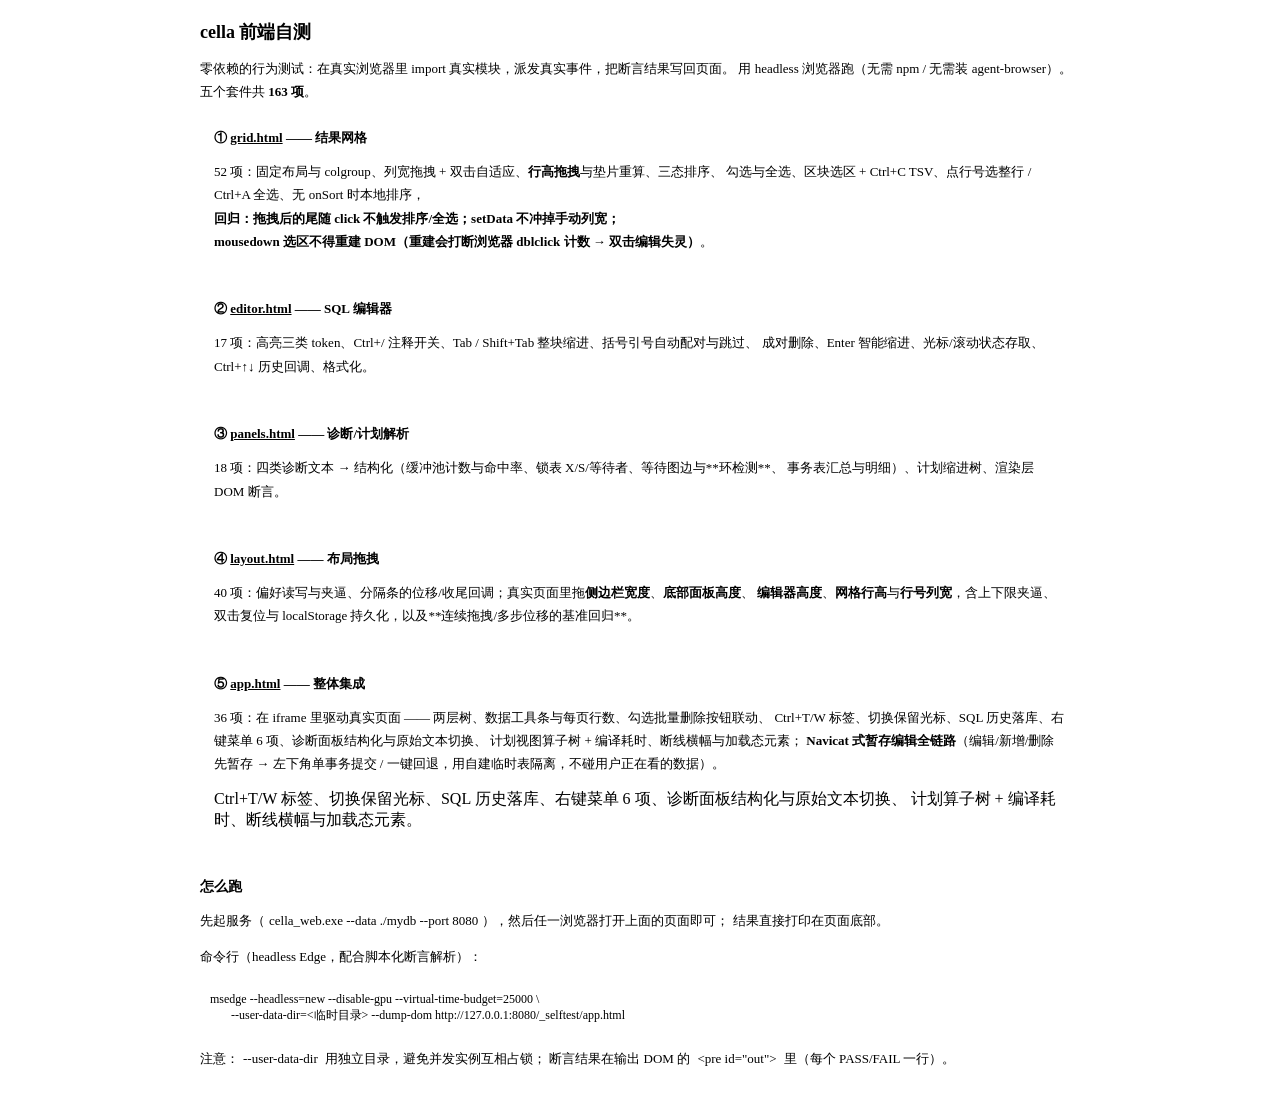
==== cella_client/web/_selftest/index.html @ 09cb78c7 "feat(cella_client): 任意单元格交界可拖拽调列宽/行高 用事件坐标判定交界（右缘拖列宽、下缘拖行高、行号格右缘拖行号宽）， 不往 td 里塞手柄元素，虚拟滚动零成本；悬停有光标提示，" ====
<!DOCTYPE html>
<html lang="zh-CN"><head><meta charset="utf-8"><title>cella 前端自测</title>
<link rel="stylesheet" href="/assets/app.css">
<style>
  body{display:block;overflow:auto;padding:20px 24px;max-width:880px;margin:0 auto}
  h1{font-size:18px;margin:0 0 6px}
  h2{font-size:14px;margin:22px 0 8px}
  p,li{line-height:1.8;font-size:13px;color:var(--text)}
  code{font-family:var(--mono);background:var(--bg-sub);border:1px solid var(--border);border-radius:4px;padding:0 4px}
  pre{font-family:var(--mono);font-size:12px;background:var(--bg-sub);border:1px solid var(--border);border-radius:6px;padding:10px;overflow:auto}
  .case{border:1px solid var(--border);border-radius:8px;padding:12px 14px;margin:10px 0}
  .case h3{margin:0 0 4px;font-size:13px}
  .case a{color:var(--accent)}
  .dim{color:var(--text-dim)}
</style>
</head><body>
<h1>cella 前端自测</h1>
<p class="dim">零依赖的行为测试：在真实浏览器里 import 真实模块，派发真实事件，把断言结果写回页面。
用 headless 浏览器跑（无需 npm / 无需装 agent-browser）。五个套件共 <b>163 项</b>。</p>

<div class="case">
  <h3>① <a href="/_selftest/grid.html">grid.html</a> —— 结果网格</h3>
  <p class="dim">52 项：固定布局与 colgroup、列宽拖拽 + 双击自适应、<b>行高拖拽</b>与垫片重算、三态排序、
  勾选与全选、区块选区 + Ctrl+C TSV、点行号选整行 / Ctrl+A 全选、无 onSort 时本地排序，<br><b>回归：拖拽后的尾随 click 不触发排序/全选；setData 不冲掉手动列宽；<br>mousedown 选区不得重建 DOM（重建会打断浏览器 dblclick 计数 → 双击编辑失灵）</b>。</p>
</div>
<div class="case">
  <h3>② <a href="/_selftest/editor.html">editor.html</a> —— SQL 编辑器</h3>
  <p class="dim">17 项：高亮三类 token、Ctrl+/ 注释开关、Tab / Shift+Tab 整块缩进、括号引号自动配对与跳过、
  成对删除、Enter 智能缩进、光标/滚动状态存取、Ctrl+↑↓ 历史回调、格式化。</p>
</div>
<div class="case">
  <h3>③ <a href="/_selftest/panels.html">panels.html</a> —— 诊断/计划解析</h3>
  <p class="dim">18 项：四类诊断文本 → 结构化（缓冲池计数与命中率、锁表 X/S/等待者、等待图边与**环检测**、
  事务表汇总与明细）、计划缩进树、渲染层 DOM 断言。</p>
</div>
<div class="case">
  <h3>④ <a href="/_selftest/layout.html">layout.html</a> —— 布局拖拽</h3>
  <p class="dim">40 项：偏好读写与夹逼、分隔条的位移/收尾回调；真实页面里拖<b>侧边栏宽度</b>、<b>底部面板高度</b>、
  <b>编辑器高度</b>、<b>网格行高</b>与<b>行号列宽</b>，含上下限夹逼、双击复位与 localStorage 持久化，以及**连续拖拽/多步位移的基准回归**。</p>
</div>
<div class="case">
  <h3>⑤ <a href="/_selftest/app.html">app.html</a> —— 整体集成</h3>
  <p class="dim">36 项：在 iframe 里驱动真实页面 —— 两层树、数据工具条与每页行数、勾选批量删除按钮联动、
  Ctrl+T/W 标签、切换保留光标、SQL 历史落库、右键菜单 6 项、诊断面板结构化与原始文本切换、
  计划视图算子树 + 编译耗时、断线横幅与加载态元素；
  <b>Navicat 式暂存编辑全链路</b>（编辑/新增/删除先暂存 → 左下角单事务提交 / 一键回退，用自建临时表隔离，不碰用户正在看的数据）。</p>
  Ctrl+T/W 标签、切换保留光标、SQL 历史落库、右键菜单 6 项、诊断面板结构化与原始文本切换、
  计划算子树 + 编译耗时、断线横幅与加载态元素。</p>
</div>

<h2>怎么跑</h2>
<p>先起服务（<code>cella_web.exe --data ./mydb --port 8080</code>），然后任一浏览器打开上面的页面即可；
结果直接打印在页面底部。</p>
<p>命令行（headless Edge，配合脚本化断言解析）：</p>
<pre>msedge --headless=new --disable-gpu --virtual-time-budget=25000 \
       --user-data-dir=&lt;临时目录&gt; --dump-dom http://127.0.0.1:8080/_selftest/app.html</pre>
<p class="dim">注意：<code>--user-data-dir</code> 用独立目录，避免并发实例互相占锁；
断言结果在输出 DOM 的 <code>&lt;pre id="out"&gt;</code> 里（每个 PASS/FAIL 一行）。</p>
</body></html>
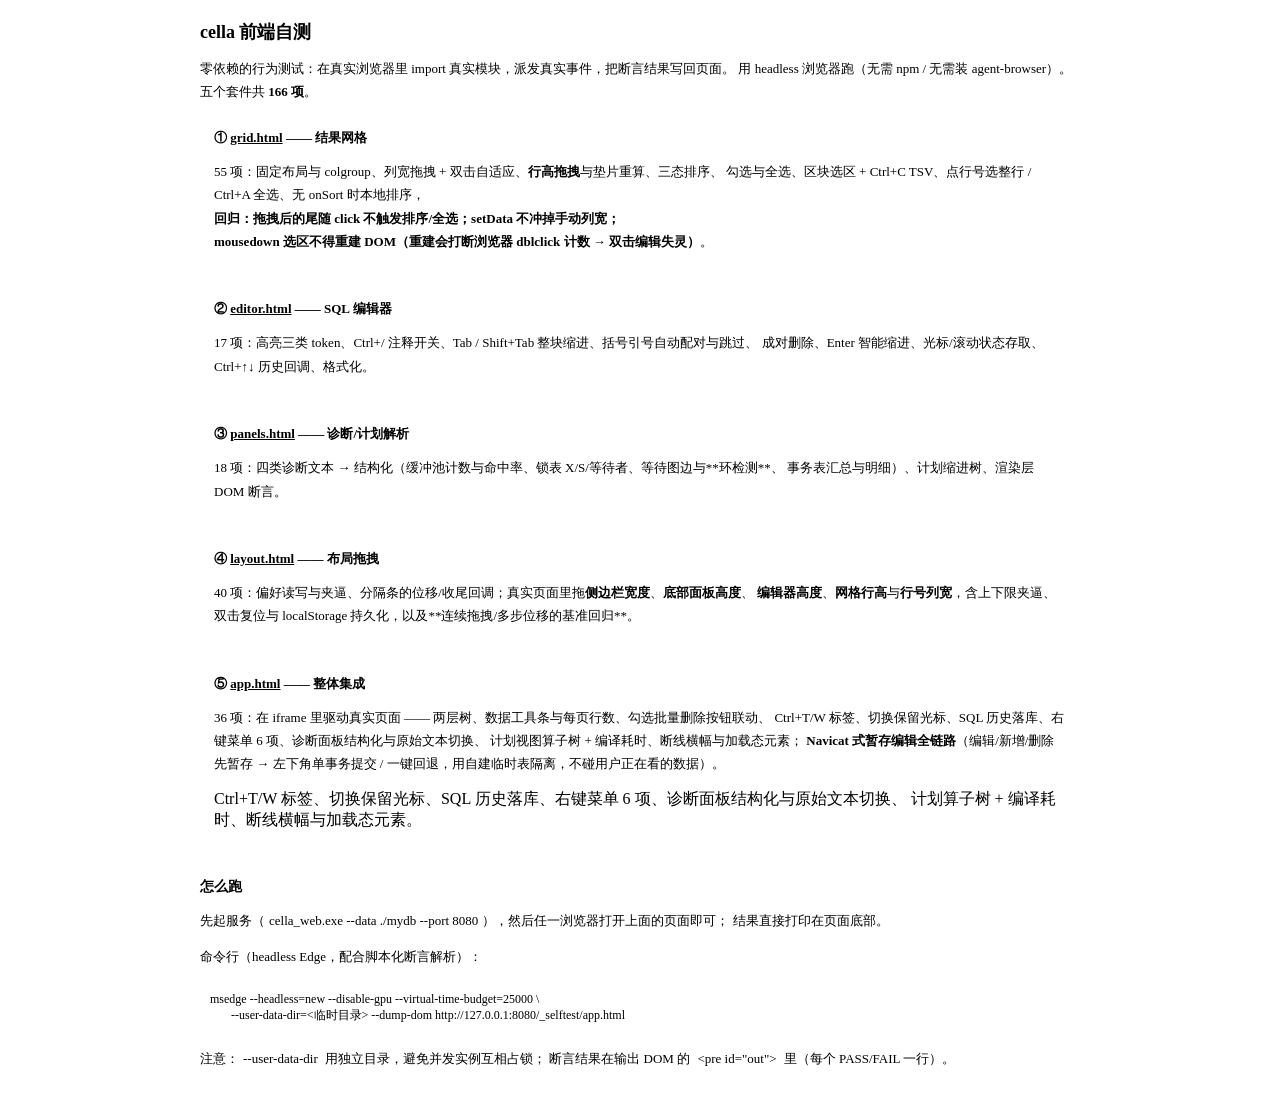
==== commit 63e1c481: "fix(cella_client): 单元格交界命中带加宽并高亮显形 命中带 5px → 8px 且边界两侧都算（等效 16px），悬停时交界画 2px 高亮条（box-shadow，不影响布局）。判" ====
--- a/cella_client/web/_selftest/index.html
+++ b/cella_client/web/_selftest/index.html
@@ -16,11 +16,11 @@
 </head><body>
 <h1>cella 前端自测</h1>
 <p class="dim">零依赖的行为测试：在真实浏览器里 import 真实模块，派发真实事件，把断言结果写回页面。
-用 headless 浏览器跑（无需 npm / 无需装 agent-browser）。五个套件共 <b>163 项</b>。</p>
+用 headless 浏览器跑（无需 npm / 无需装 agent-browser）。五个套件共 <b>166 项</b>。</p>
 
 <div class="case">
   <h3>① <a href="/_selftest/grid.html">grid.html</a> —— 结果网格</h3>
-  <p class="dim">52 项：固定布局与 colgroup、列宽拖拽 + 双击自适应、<b>行高拖拽</b>与垫片重算、三态排序、
+  <p class="dim">55 项：固定布局与 colgroup、列宽拖拽 + 双击自适应、<b>行高拖拽</b>与垫片重算、三态排序、
   勾选与全选、区块选区 + Ctrl+C TSV、点行号选整行 / Ctrl+A 全选、无 onSort 时本地排序，<br><b>回归：拖拽后的尾随 click 不触发排序/全选；setData 不冲掉手动列宽；<br>mousedown 选区不得重建 DOM（重建会打断浏览器 dblclick 计数 → 双击编辑失灵）</b>。</p>
 </div>
 <div class="case">
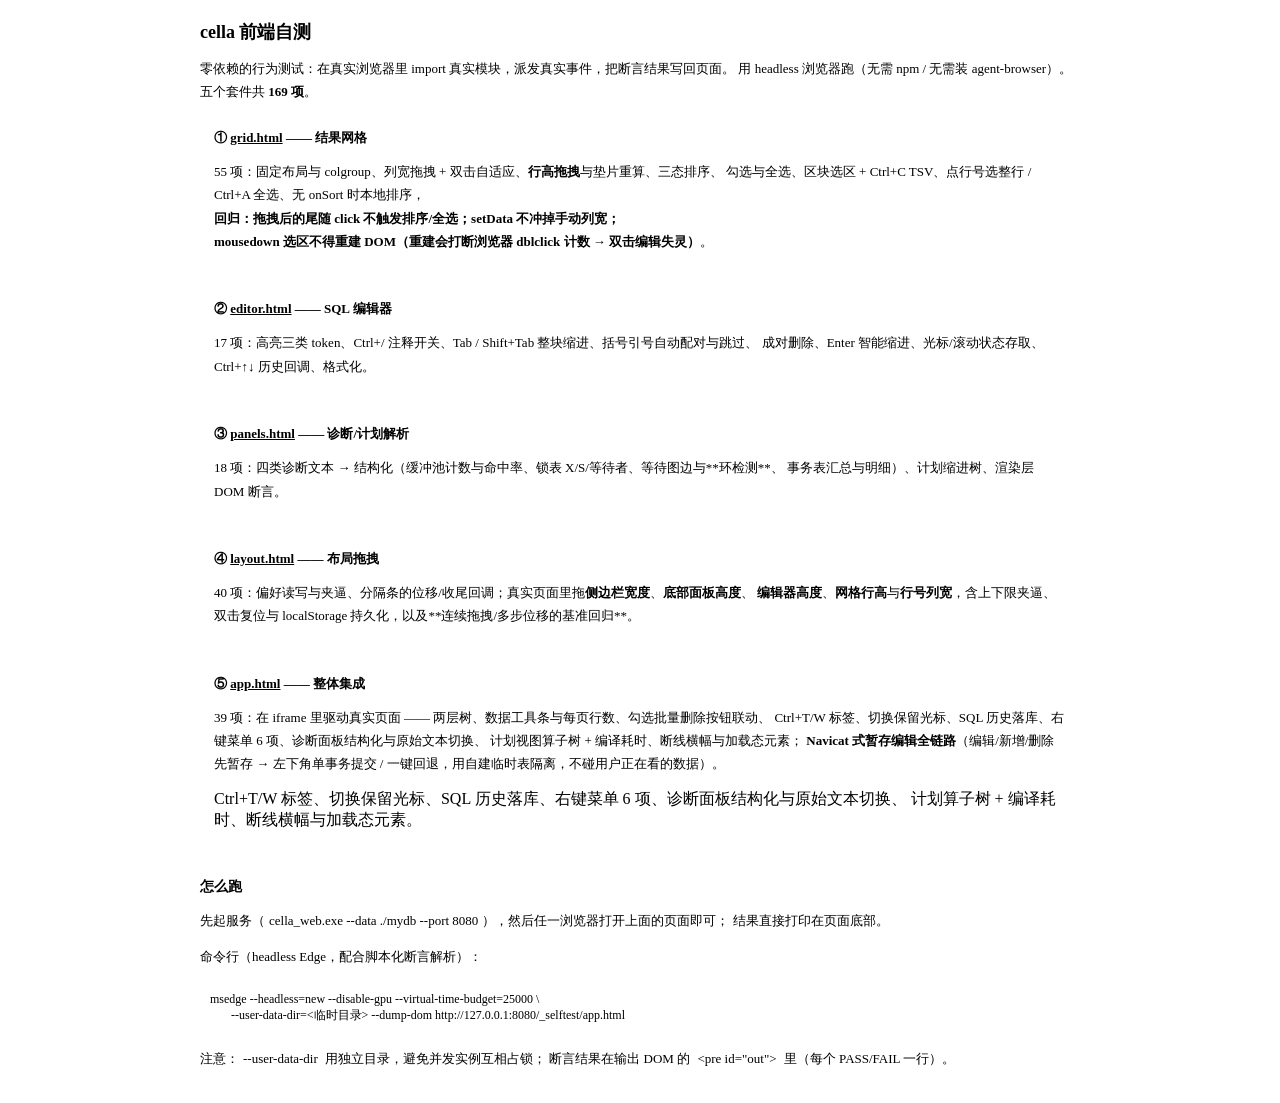
==== commit db2e5cb7: "fix(cella_client): 行右键菜单弹在左上角 showRowMenu 建 position:fixed 菜单后忘了设置 left/top（tree 的 showMenu 有），fixed" ====
--- a/cella_client/web/_selftest/index.html
+++ b/cella_client/web/_selftest/index.html
@@ -16,7 +16,7 @@
 </head><body>
 <h1>cella 前端自测</h1>
 <p class="dim">零依赖的行为测试：在真实浏览器里 import 真实模块，派发真实事件，把断言结果写回页面。
-用 headless 浏览器跑（无需 npm / 无需装 agent-browser）。五个套件共 <b>166 项</b>。</p>
+用 headless 浏览器跑（无需 npm / 无需装 agent-browser）。五个套件共 <b>169 项</b>。</p>
 
 <div class="case">
   <h3>① <a href="/_selftest/grid.html">grid.html</a> —— 结果网格</h3>
@@ -40,7 +40,7 @@
 </div>
 <div class="case">
   <h3>⑤ <a href="/_selftest/app.html">app.html</a> —— 整体集成</h3>
-  <p class="dim">36 项：在 iframe 里驱动真实页面 —— 两层树、数据工具条与每页行数、勾选批量删除按钮联动、
+  <p class="dim">39 项：在 iframe 里驱动真实页面 —— 两层树、数据工具条与每页行数、勾选批量删除按钮联动、
   Ctrl+T/W 标签、切换保留光标、SQL 历史落库、右键菜单 6 项、诊断面板结构化与原始文本切换、
   计划视图算子树 + 编译耗时、断线横幅与加载态元素；
   <b>Navicat 式暂存编辑全链路</b>（编辑/新增/删除先暂存 → 左下角单事务提交 / 一键回退，用自建临时表隔离，不碰用户正在看的数据）。</p>
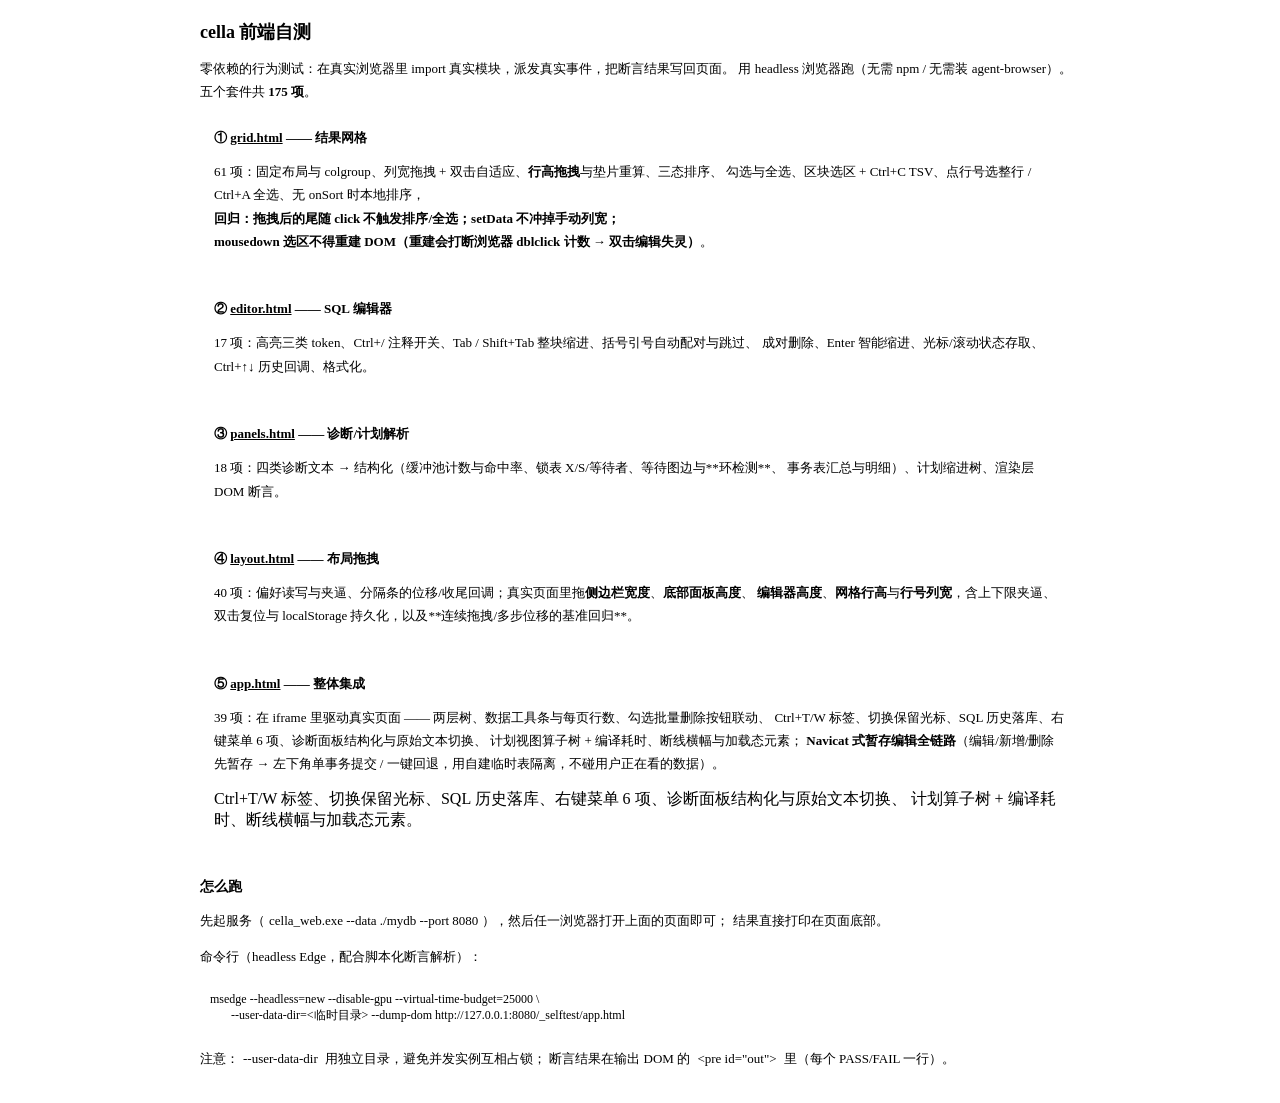
==== commit 1fd0e654: "feat(cella_client): 数据浏览隐藏 rowid 列 rowid 是引擎定位键（暂存编辑/乐观校验靠它），数据照拉但不再展示： grid.setData 支持 opts.hidden，" ====
--- a/cella_client/web/_selftest/index.html
+++ b/cella_client/web/_selftest/index.html
@@ -16,11 +16,11 @@
 </head><body>
 <h1>cella 前端自测</h1>
 <p class="dim">零依赖的行为测试：在真实浏览器里 import 真实模块，派发真实事件，把断言结果写回页面。
-用 headless 浏览器跑（无需 npm / 无需装 agent-browser）。五个套件共 <b>169 项</b>。</p>
+用 headless 浏览器跑（无需 npm / 无需装 agent-browser）。五个套件共 <b>175 项</b>。</p>
 
 <div class="case">
   <h3>① <a href="/_selftest/grid.html">grid.html</a> —— 结果网格</h3>
-  <p class="dim">55 项：固定布局与 colgroup、列宽拖拽 + 双击自适应、<b>行高拖拽</b>与垫片重算、三态排序、
+  <p class="dim">61 项：固定布局与 colgroup、列宽拖拽 + 双击自适应、<b>行高拖拽</b>与垫片重算、三态排序、
   勾选与全选、区块选区 + Ctrl+C TSV、点行号选整行 / Ctrl+A 全选、无 onSort 时本地排序，<br><b>回归：拖拽后的尾随 click 不触发排序/全选；setData 不冲掉手动列宽；<br>mousedown 选区不得重建 DOM（重建会打断浏览器 dblclick 计数 → 双击编辑失灵）</b>。</p>
 </div>
 <div class="case">
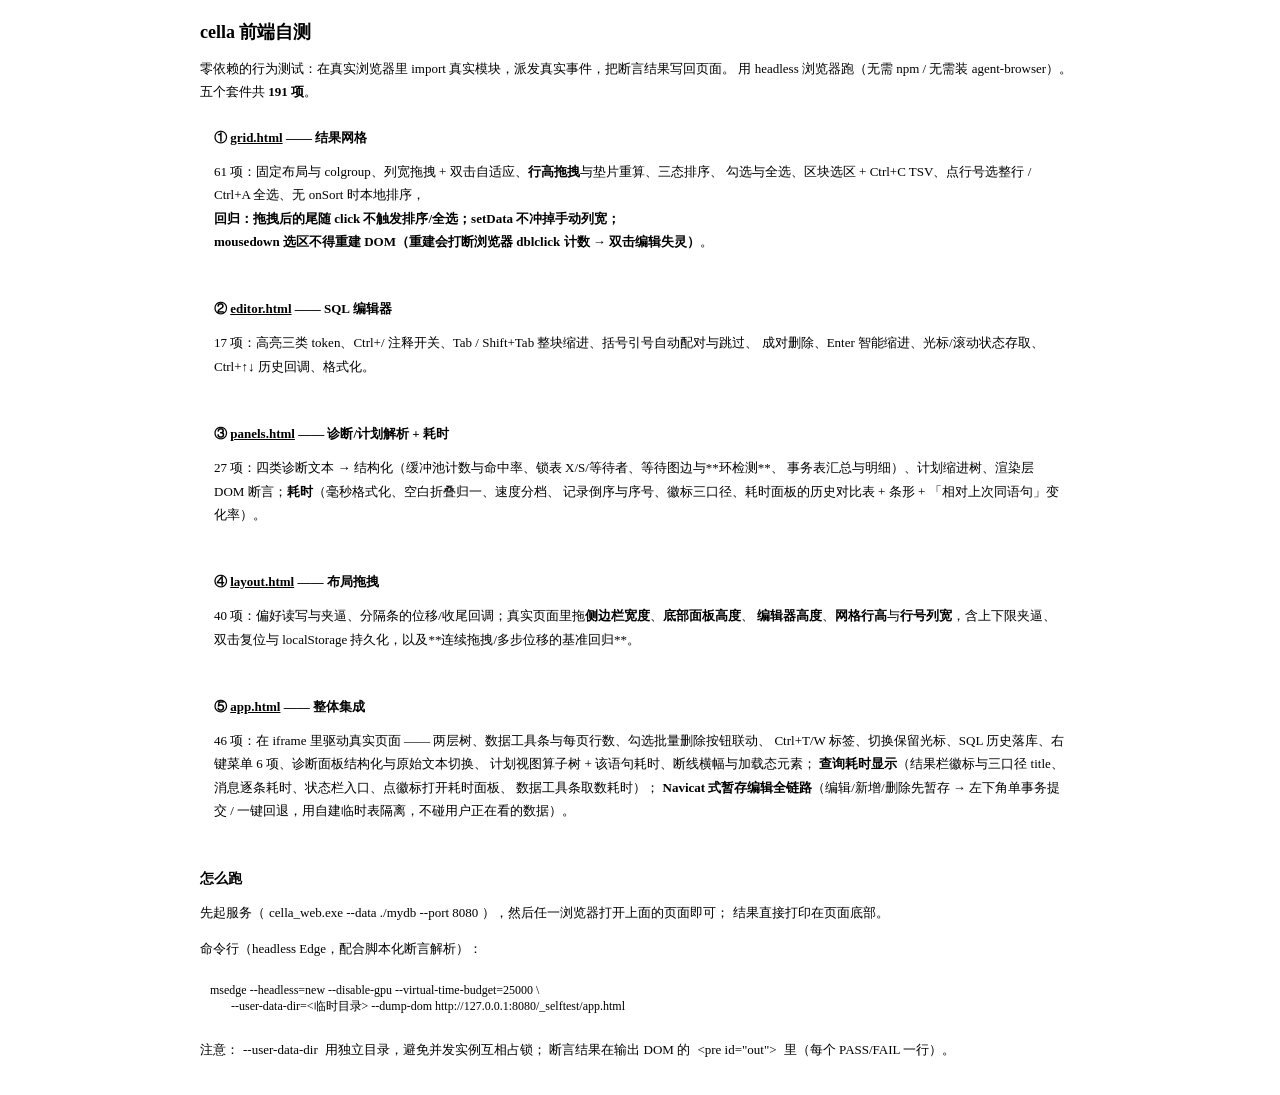
==== commit ade5255e: "update:时间测量" ====
--- a/cella_client/web/_selftest/index.html
+++ b/cella_client/web/_selftest/index.html
@@ -16,7 +16,7 @@
 </head><body>
 <h1>cella 前端自测</h1>
 <p class="dim">零依赖的行为测试：在真实浏览器里 import 真实模块，派发真实事件，把断言结果写回页面。
-用 headless 浏览器跑（无需 npm / 无需装 agent-browser）。五个套件共 <b>175 项</b>。</p>
+用 headless 浏览器跑（无需 npm / 无需装 agent-browser）。五个套件共 <b>191 项</b>。</p>
 
 <div class="case">
   <h3>① <a href="/_selftest/grid.html">grid.html</a> —— 结果网格</h3>
@@ -29,9 +29,10 @@
   成对删除、Enter 智能缩进、光标/滚动状态存取、Ctrl+↑↓ 历史回调、格式化。</p>
 </div>
 <div class="case">
-  <h3>③ <a href="/_selftest/panels.html">panels.html</a> —— 诊断/计划解析</h3>
-  <p class="dim">18 项：四类诊断文本 → 结构化（缓冲池计数与命中率、锁表 X/S/等待者、等待图边与**环检测**、
-  事务表汇总与明细）、计划缩进树、渲染层 DOM 断言。</p>
+  <h3>③ <a href="/_selftest/panels.html">panels.html</a> —— 诊断/计划解析 + 耗时</h3>
+  <p class="dim">27 项：四类诊断文本 → 结构化（缓冲池计数与命中率、锁表 X/S/等待者、等待图边与**环检测**、
+  事务表汇总与明细）、计划缩进树、渲染层 DOM 断言；<b>耗时</b>（毫秒格式化、空白折叠归一、速度分档、
+  记录倒序与序号、徽标三口径、耗时面板的历史对比表 + 条形 + 「相对上次同语句」变化率）。</p>
 </div>
 <div class="case">
   <h3>④ <a href="/_selftest/layout.html">layout.html</a> —— 布局拖拽</h3>
@@ -40,12 +41,12 @@
 </div>
 <div class="case">
   <h3>⑤ <a href="/_selftest/app.html">app.html</a> —— 整体集成</h3>
-  <p class="dim">39 项：在 iframe 里驱动真实页面 —— 两层树、数据工具条与每页行数、勾选批量删除按钮联动、
+  <p class="dim">46 项：在 iframe 里驱动真实页面 —— 两层树、数据工具条与每页行数、勾选批量删除按钮联动、
   Ctrl+T/W 标签、切换保留光标、SQL 历史落库、右键菜单 6 项、诊断面板结构化与原始文本切换、
-  计划视图算子树 + 编译耗时、断线横幅与加载态元素；
+  计划视图算子树 + 该语句耗时、断线横幅与加载态元素；
+  <b>查询耗时显示</b>（结果栏徽标与三口径 title、消息逐条耗时、状态栏入口、点徽标打开耗时面板、
+  数据工具条取数耗时）；
   <b>Navicat 式暂存编辑全链路</b>（编辑/新增/删除先暂存 → 左下角单事务提交 / 一键回退，用自建临时表隔离，不碰用户正在看的数据）。</p>
-  Ctrl+T/W 标签、切换保留光标、SQL 历史落库、右键菜单 6 项、诊断面板结构化与原始文本切换、
-  计划算子树 + 编译耗时、断线横幅与加载态元素。</p>
 </div>
 
 <h2>怎么跑</h2>
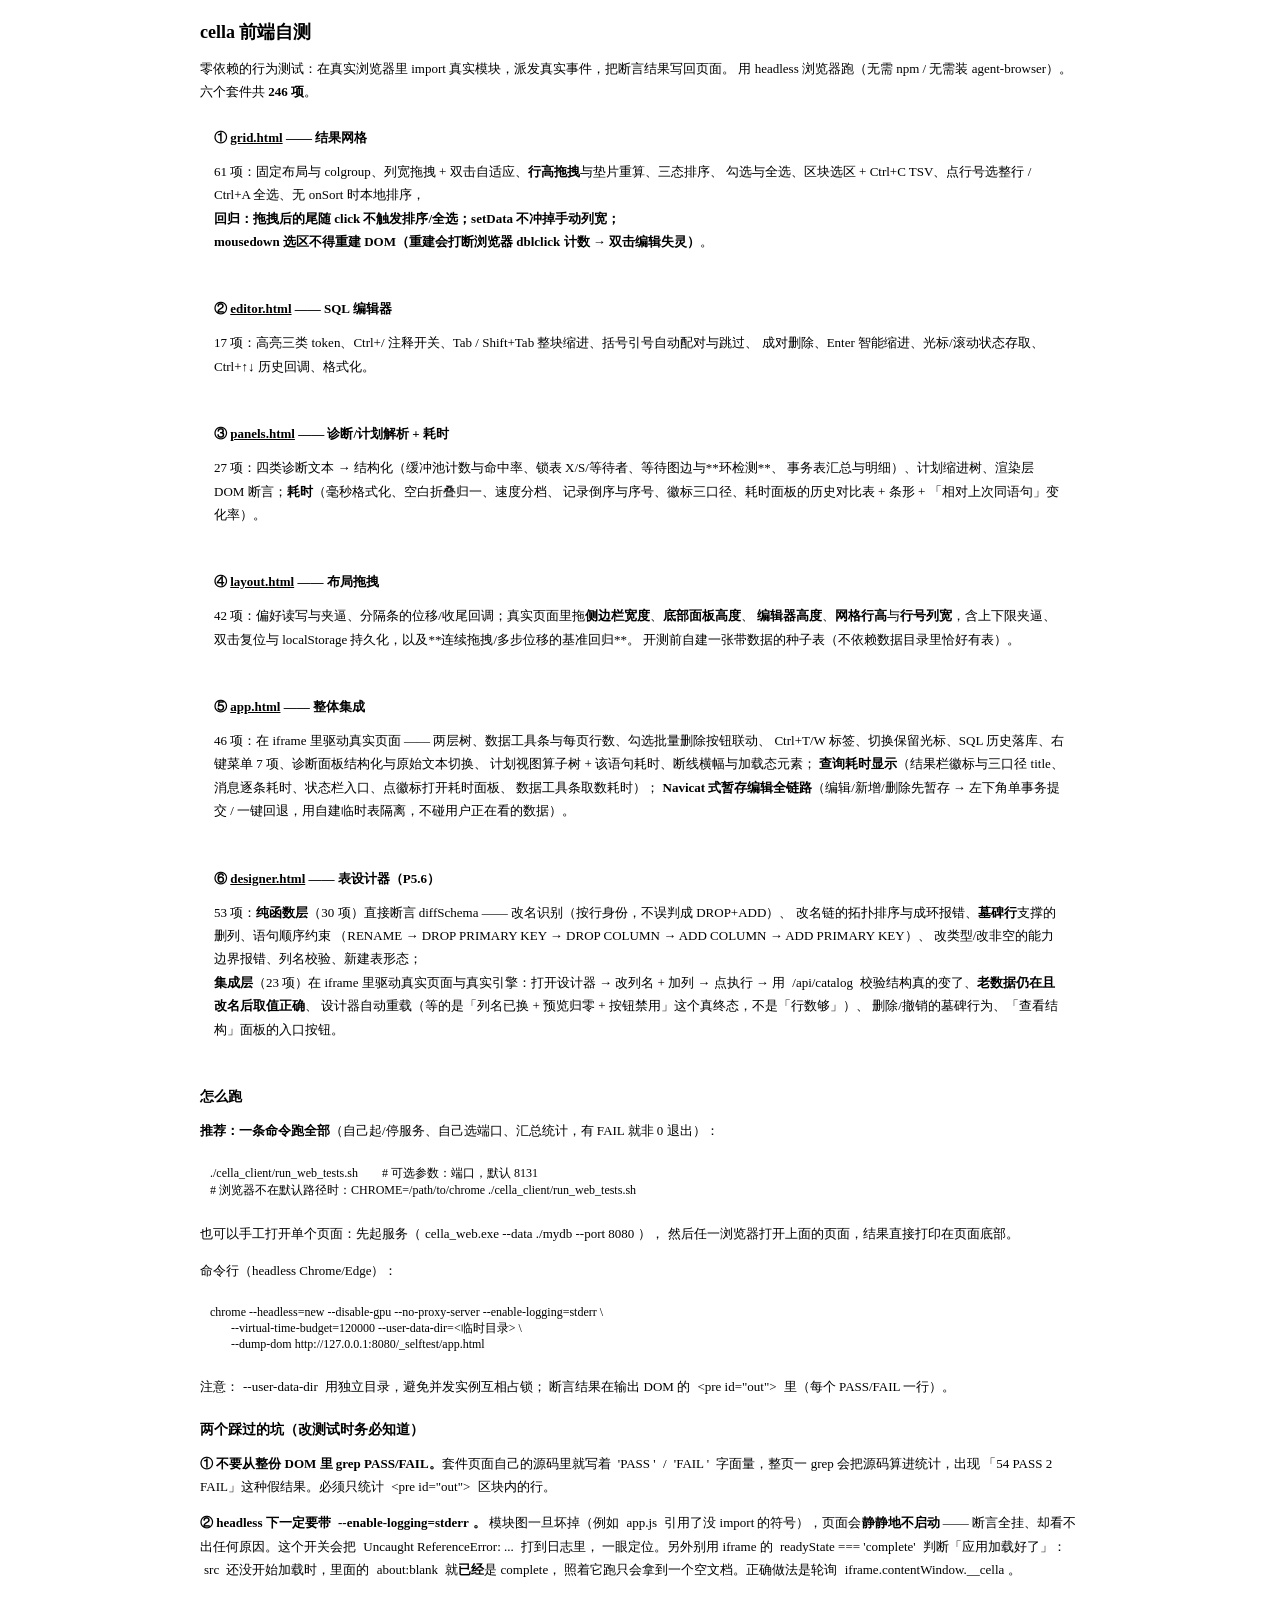
==== commit bf145c76: "updat：DDL 演进能力" ====
--- a/cella_client/web/_selftest/index.html
+++ b/cella_client/web/_selftest/index.html
@@ -16,7 +16,7 @@
 </head><body>
 <h1>cella 前端自测</h1>
 <p class="dim">零依赖的行为测试：在真实浏览器里 import 真实模块，派发真实事件，把断言结果写回页面。
-用 headless 浏览器跑（无需 npm / 无需装 agent-browser）。五个套件共 <b>191 项</b>。</p>
+用 headless 浏览器跑（无需 npm / 无需装 agent-browser）。六个套件共 <b>246 项</b>。</p>
 
 <div class="case">
   <h3>① <a href="/_selftest/grid.html">grid.html</a> —— 结果网格</h3>
@@ -36,25 +36,52 @@
 </div>
 <div class="case">
   <h3>④ <a href="/_selftest/layout.html">layout.html</a> —— 布局拖拽</h3>
-  <p class="dim">40 项：偏好读写与夹逼、分隔条的位移/收尾回调；真实页面里拖<b>侧边栏宽度</b>、<b>底部面板高度</b>、
-  <b>编辑器高度</b>、<b>网格行高</b>与<b>行号列宽</b>，含上下限夹逼、双击复位与 localStorage 持久化，以及**连续拖拽/多步位移的基准回归**。</p>
+  <p class="dim">42 项：偏好读写与夹逼、分隔条的位移/收尾回调；真实页面里拖<b>侧边栏宽度</b>、<b>底部面板高度</b>、
+  <b>编辑器高度</b>、<b>网格行高</b>与<b>行号列宽</b>，含上下限夹逼、双击复位与 localStorage 持久化，以及**连续拖拽/多步位移的基准回归**。
+  开测前自建一张带数据的种子表（不依赖数据目录里恰好有表）。</p>
 </div>
 <div class="case">
   <h3>⑤ <a href="/_selftest/app.html">app.html</a> —— 整体集成</h3>
   <p class="dim">46 项：在 iframe 里驱动真实页面 —— 两层树、数据工具条与每页行数、勾选批量删除按钮联动、
-  Ctrl+T/W 标签、切换保留光标、SQL 历史落库、右键菜单 6 项、诊断面板结构化与原始文本切换、
+  Ctrl+T/W 标签、切换保留光标、SQL 历史落库、右键菜单 7 项、诊断面板结构化与原始文本切换、
   计划视图算子树 + 该语句耗时、断线横幅与加载态元素；
   <b>查询耗时显示</b>（结果栏徽标与三口径 title、消息逐条耗时、状态栏入口、点徽标打开耗时面板、
   数据工具条取数耗时）；
   <b>Navicat 式暂存编辑全链路</b>（编辑/新增/删除先暂存 → 左下角单事务提交 / 一键回退，用自建临时表隔离，不碰用户正在看的数据）。</p>
 </div>
+<div class="case">
+  <h3>⑥ <a href="/_selftest/designer.html">designer.html</a> —— 表设计器（P5.6）</h3>
+  <p class="dim">53 项：<b>纯函数层</b>（30 项）直接断言 diffSchema —— 改名识别（按行身份，不误判成 DROP+ADD）、
+  改名链的拓扑排序与成环报错、<b>墓碑行</b>支撑的删列、语句顺序约束
+  （RENAME → DROP PRIMARY KEY → DROP COLUMN → ADD COLUMN → ADD PRIMARY KEY）、
+  改类型/改非空的能力边界报错、列名校验、新建表形态；<br>
+  <b>集成层</b>（23 项）在 iframe 里驱动真实页面与真实引擎：打开设计器 → 改列名 + 加列 → 点执行 →
+  用 <code>/api/catalog</code> 校验结构真的变了、<b>老数据仍在且改名后取值正确</b>、
+  设计器自动重载（等的是「列名已换 + 预览归零 + 按钮禁用」这个真终态，不是「行数够」）、
+  删除/撤销的墓碑行为、「查看结构」面板的入口按钮。</p>
+</div>
 
 <h2>怎么跑</h2>
-<p>先起服务（<code>cella_web.exe --data ./mydb --port 8080</code>），然后任一浏览器打开上面的页面即可；
-结果直接打印在页面底部。</p>
-<p>命令行（headless Edge，配合脚本化断言解析）：</p>
-<pre>msedge --headless=new --disable-gpu --virtual-time-budget=25000 \
-       --user-data-dir=&lt;临时目录&gt; --dump-dom http://127.0.0.1:8080/_selftest/app.html</pre>
+<p><b>推荐：一条命令跑全部</b>（自己起/停服务、自己选端口、汇总统计，有 FAIL 就非 0 退出）：</p>
+<pre>./cella_client/run_web_tests.sh        # 可选参数：端口，默认 8131
+# 浏览器不在默认路径时：CHROME=/path/to/chrome ./cella_client/run_web_tests.sh</pre>
+<p>也可以手工打开单个页面：先起服务（<code>cella_web.exe --data ./mydb --port 8080</code>），
+然后任一浏览器打开上面的页面，结果直接打印在页面底部。</p>
+<p>命令行（headless Chrome/Edge）：</p>
+<pre>chrome --headless=new --disable-gpu --no-proxy-server --enable-logging=stderr \
+       --virtual-time-budget=120000 --user-data-dir=&lt;临时目录&gt; \
+       --dump-dom http://127.0.0.1:8080/_selftest/app.html</pre>
 <p class="dim">注意：<code>--user-data-dir</code> 用独立目录，避免并发实例互相占锁；
 断言结果在输出 DOM 的 <code>&lt;pre id="out"&gt;</code> 里（每个 PASS/FAIL 一行）。</p>
+
+<h2>两个踩过的坑（改测试时务必知道）</h2>
+<p class="dim"><b>① 不要从整份 DOM 里 grep PASS/FAIL。</b>套件页面自己的源码里就写着
+<code>'PASS '</code> / <code>'FAIL '</code> 字面量，整页一 grep 会把源码算进统计，出现
+「54 PASS 2 FAIL」这种假结果。必须只统计 <code>&lt;pre id="out"&gt;</code> 区块内的行。</p>
+<p class="dim"><b>② headless 下一定要带 <code>--enable-logging=stderr</code>。</b>
+模块图一旦坏掉（例如 <code>app.js</code> 引用了没 import 的符号），页面会<b>静静地不启动</b> ——
+断言全挂、却看不出任何原因。这个开关会把 <code>Uncaught ReferenceError: ...</code> 打到日志里，
+一眼定位。另外别用 iframe 的 <code>readyState === 'complete'</code> 判断「应用加载好了」：
+<code>src</code> 还没开始加载时，里面的 <code>about:blank</code> 就<b>已经</b>是 complete，
+照着它跑只会拿到一个空文档。正确做法是轮询 <code>iframe.contentWindow.__cella</code>。</p>
 </body></html>
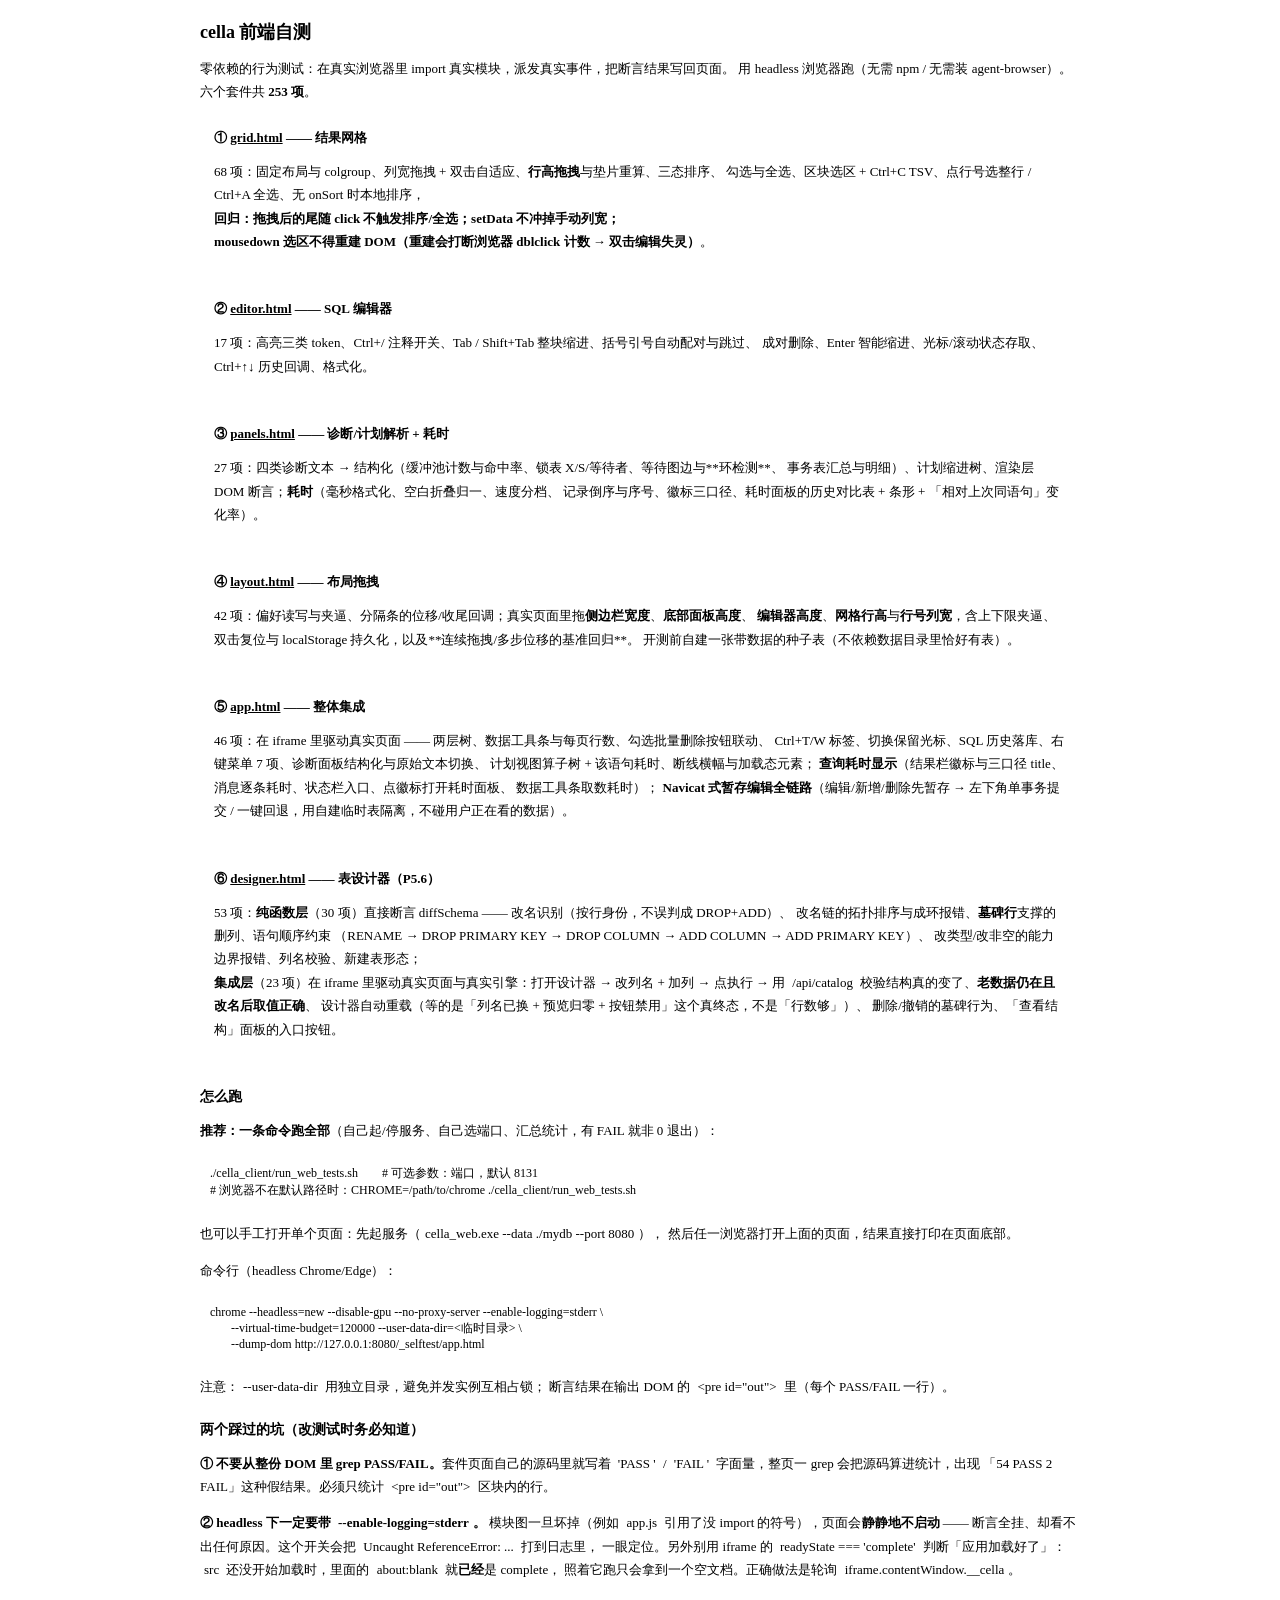
==== commit c5b27687: "fix(cella_client): 网格加填充列，列宽拖拽不再「拖不动」 表格原被 min-width:100% 拉伸到容器宽并重分配列宽，列边界与 colgroup 设定值脱节 （实测查询网格三列" ====
--- a/cella_client/web/_selftest/index.html
+++ b/cella_client/web/_selftest/index.html
@@ -16,11 +16,11 @@
 </head><body>
 <h1>cella 前端自测</h1>
 <p class="dim">零依赖的行为测试：在真实浏览器里 import 真实模块，派发真实事件，把断言结果写回页面。
-用 headless 浏览器跑（无需 npm / 无需装 agent-browser）。六个套件共 <b>246 项</b>。</p>
+用 headless 浏览器跑（无需 npm / 无需装 agent-browser）。六个套件共 <b>253 项</b>。</p>
 
 <div class="case">
   <h3>① <a href="/_selftest/grid.html">grid.html</a> —— 结果网格</h3>
-  <p class="dim">61 项：固定布局与 colgroup、列宽拖拽 + 双击自适应、<b>行高拖拽</b>与垫片重算、三态排序、
+  <p class="dim">68 项：固定布局与 colgroup、列宽拖拽 + 双击自适应、<b>行高拖拽</b>与垫片重算、三态排序、
   勾选与全选、区块选区 + Ctrl+C TSV、点行号选整行 / Ctrl+A 全选、无 onSort 时本地排序，<br><b>回归：拖拽后的尾随 click 不触发排序/全选；setData 不冲掉手动列宽；<br>mousedown 选区不得重建 DOM（重建会打断浏览器 dblclick 计数 → 双击编辑失灵）</b>。</p>
 </div>
 <div class="case">
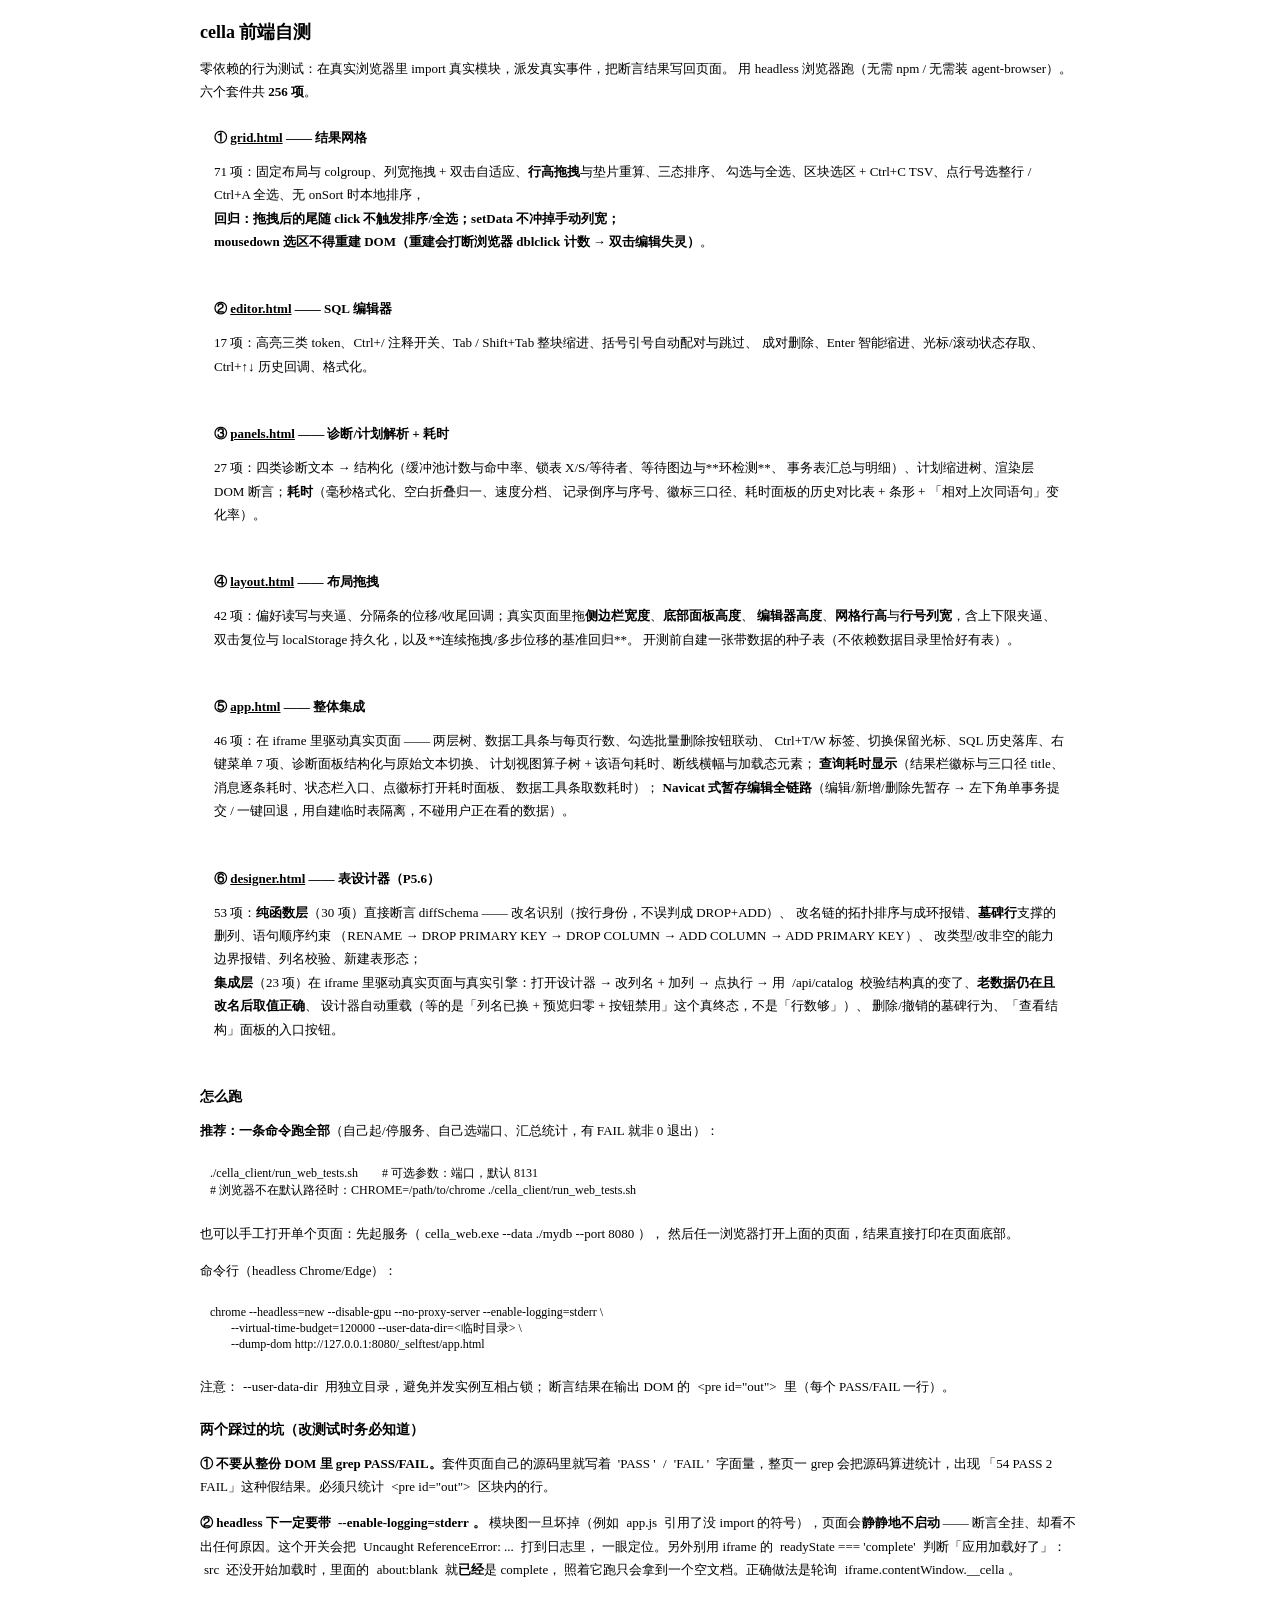
==== commit 6dbcddfb: "fix(cella_client): 数据浏览 # 列右侧交界拖不动（映射到隐藏列） edgeZone 把「数据格左缘」映射到 ci-1，而数据浏览里 # 右边是隐藏的 rowid 列， 宽度变化落在" ====
--- a/cella_client/web/_selftest/index.html
+++ b/cella_client/web/_selftest/index.html
@@ -16,11 +16,11 @@
 </head><body>
 <h1>cella 前端自测</h1>
 <p class="dim">零依赖的行为测试：在真实浏览器里 import 真实模块，派发真实事件，把断言结果写回页面。
-用 headless 浏览器跑（无需 npm / 无需装 agent-browser）。六个套件共 <b>253 项</b>。</p>
+用 headless 浏览器跑（无需 npm / 无需装 agent-browser）。六个套件共 <b>256 项</b>。</p>
 
 <div class="case">
   <h3>① <a href="/_selftest/grid.html">grid.html</a> —— 结果网格</h3>
-  <p class="dim">68 项：固定布局与 colgroup、列宽拖拽 + 双击自适应、<b>行高拖拽</b>与垫片重算、三态排序、
+  <p class="dim">71 项：固定布局与 colgroup、列宽拖拽 + 双击自适应、<b>行高拖拽</b>与垫片重算、三态排序、
   勾选与全选、区块选区 + Ctrl+C TSV、点行号选整行 / Ctrl+A 全选、无 onSort 时本地排序，<br><b>回归：拖拽后的尾随 click 不触发排序/全选；setData 不冲掉手动列宽；<br>mousedown 选区不得重建 DOM（重建会打断浏览器 dblclick 计数 → 双击编辑失灵）</b>。</p>
 </div>
 <div class="case">
